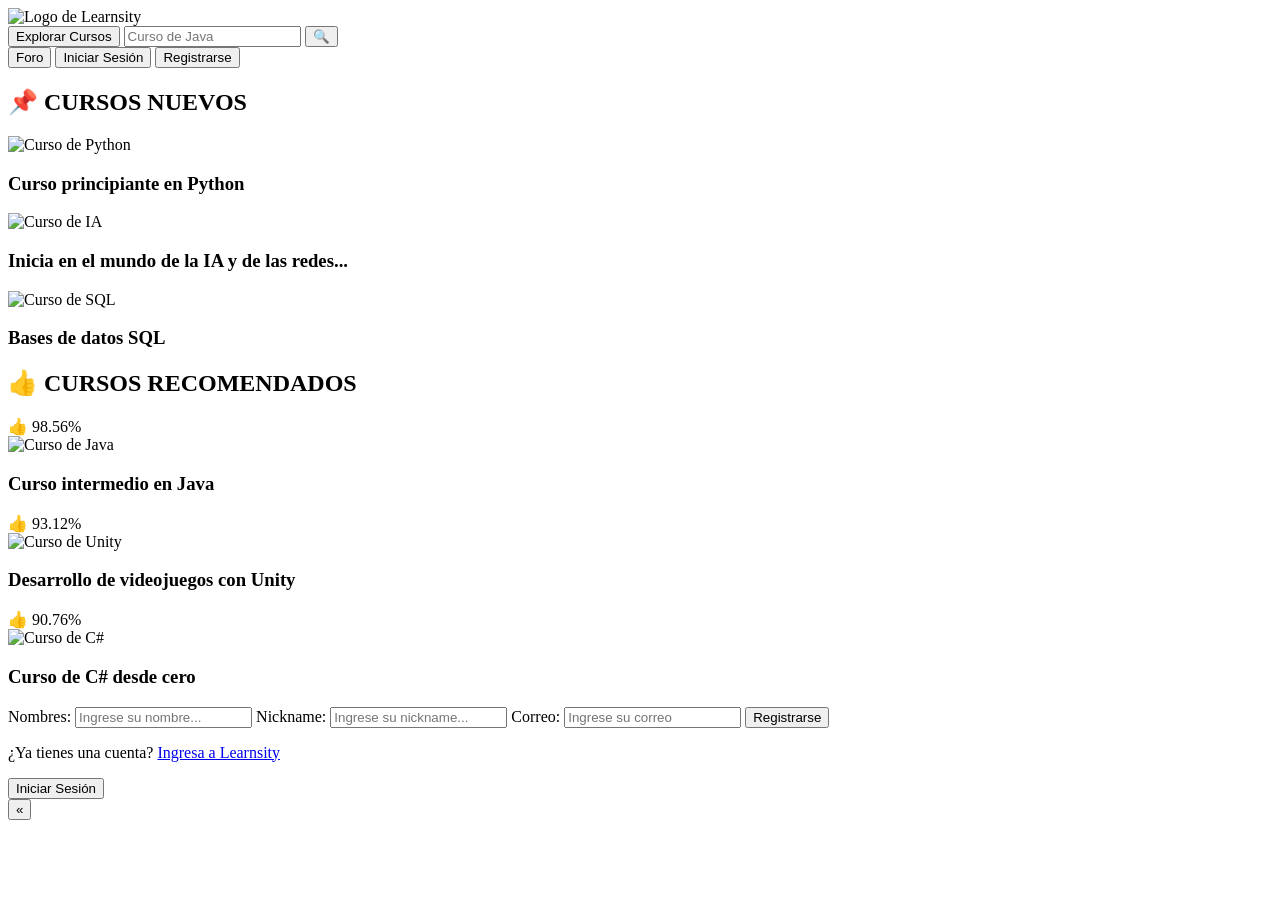
==== Modelo/index.html @ 1af33b61 "Learnsity1.0v" ====
<!DOCTYPE html>
<html lang="es">
<head>
  <meta charset="UTF-8">
  <meta name="viewport" content="width=device-width, initial-scale=1.0">
  <title>Learnsity</title>
  <link href="https://fonts.googleapis.com/css2?family=Inter:wght@400;600&display=swap" rel="stylesheet">
  <link rel="stylesheet" href="styles.css">
</head>
<body>
  <header>
    <img src="image1.jpg" alt="Logo de Learnsity">
    <div class="search-container">
      <button>Explorar Cursos</button>
      <input type="text" placeholder="Curso de Java">
      <button>🔍</button>
    </div>
    <div class="nav-buttons">
      <button onclick="location.href='foro.html'">Foro</button>
      <button>Iniciar Sesión</button>
      <button onclick="openSidebar()">Registrarse</button>
    </div>
  </header>
  <main>
    <div class="column">
      <h2>📌 CURSOS NUEVOS</h2>
      <div class="course">
        <img src="image2.jpg" alt="Curso de Python">
        <h3>Curso principiante en Python</h3>
      </div>
      <div class="course">
        <img src="image3.jpg" alt="Curso de IA">
        <h3>Inicia en el mundo de la IA y de las redes...</h3>
      </div>
      <div class="course">
        <img src="image4.jpg" alt="Curso de SQL">
        <h3>Bases de datos SQL</h3>
      </div>
    </div>
    <div class="column">
      <h2>👍 CURSOS RECOMENDADOS</h2>
      <div class="course">
        <div class="rating">👍 98.56%</div>
        <img src="image5.jpg" alt="Curso de Java">
        <h3>Curso intermedio en Java</h3>
      </div>
      <div class="course">
        <div class="rating">👍 93.12%</div>
        <img src="image6.jpg" alt="Curso de Unity">
        <h3>Desarrollo de videojuegos con Unity</h3>
      </div>
      <div class="course">
        <div class="rating">👍 90.76%</div>
        <img src="image7.jpg" alt="Curso de C#">
        <h3>Curso de C# desde cero</h3>
      </div>
    </div>
  </main>

  <div id="sidebar" class="sidebar">
    <form class="sidebar-form">
      <label for="nombre">Nombres:</label>
      <input type="text" id="nombre" name="nombre" placeholder="Ingrese su nombre...">

      <label for="nickname">Nickname:</label>
      <input type="text" id="nickname" name="nickname" placeholder="Ingrese su nickname...">

      <label for="correo">Correo:</label>
      <input type="email" id="correo" name="correo" placeholder="Ingrese su correo">

      <button type="submit">Registrarse</button>
      <p>¿Ya tienes una cuenta? <a href="#">Ingresa a Learnsity</a></p>
      <button type="button">Iniciar Sesión</button>
    </form>
    <button class="close-btn" onclick="closeSidebar()">&laquo;</button>
  </div>

  <script>
    function openSidebar() {
      document.getElementById("sidebar").style.right = "0";
    }
    function closeSidebar() {
      document.getElementById("sidebar").style.right = "-100%";
    }
  </script>
</body>
</html>
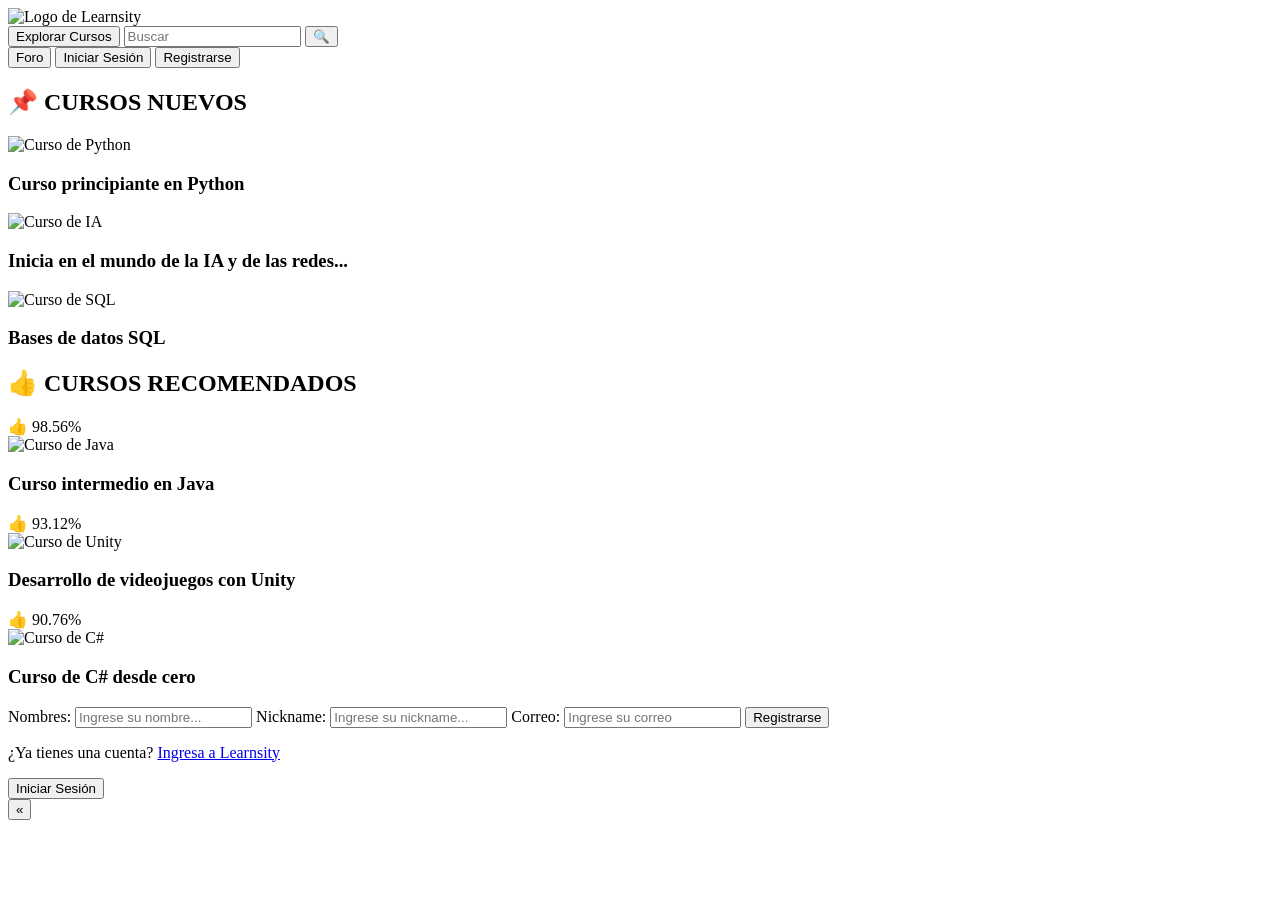
==== commit 6db337e5: "Learsity V1" ====
--- a/Modelo/index.html
+++ b/Modelo/index.html
@@ -5,14 +5,14 @@
   <meta name="viewport" content="width=device-width, initial-scale=1.0">
   <title>Learnsity</title>
   <link href="https://fonts.googleapis.com/css2?family=Inter:wght@400;600&display=swap" rel="stylesheet">
-  <link rel="stylesheet" href="styles.css">
+  <link rel="stylesheet" href="C:\Users\labf403\Downloads\Learnsity-20250613T212615Z-1-001\Learnsity\Vista\styles.css">
 </head>
 <body>
   <header>
-    <img src="image1.jpg" alt="Logo de Learnsity">
+    <img src="C:\Users\labf403\Downloads\Learnsity-20250613T212615Z-1-001\Learnsity\Recursos\img\image1.png" alt="Logo de Learnsity">
     <div class="search-container">
       <button>Explorar Cursos</button>
-      <input type="text" placeholder="Curso de Java">
+      <input type="text" placeholder="Buscar">
       <button>🔍</button>
     </div>
     <div class="nav-buttons">
@@ -25,15 +25,15 @@
     <div class="column">
       <h2>📌 CURSOS NUEVOS</h2>
       <div class="course">
-        <img src="image2.jpg" alt="Curso de Python">
+        <img src="C:\Users\labf403\Downloads\Learnsity-20250613T212615Z-1-001\Learnsity\Recursos\img\image2.png" alt="Curso de Python">
         <h3>Curso principiante en Python</h3>
       </div>
       <div class="course">
-        <img src="image3.jpg" alt="Curso de IA">
+        <img src="C:\Users\labf403\Downloads\Learnsity-20250613T212615Z-1-001\Learnsity\Recursos\img\image3.png" alt="Curso de IA">
         <h3>Inicia en el mundo de la IA y de las redes...</h3>
       </div>
       <div class="course">
-        <img src="image4.jpg" alt="Curso de SQL">
+        <img src="C:\Users\labf403\Downloads\Learnsity-20250613T212615Z-1-001\Learnsity\Recursos\img\image4.png" alt="Curso de SQL">
         <h3>Bases de datos SQL</h3>
       </div>
     </div>
@@ -41,17 +41,17 @@
       <h2>👍 CURSOS RECOMENDADOS</h2>
       <div class="course">
         <div class="rating">👍 98.56%</div>
-        <img src="image5.jpg" alt="Curso de Java">
+        <img src="C:\Users\labf403\Downloads\Learnsity-20250613T212615Z-1-001\Learnsity\Recursos\img\image5.png" alt="Curso de Java">
         <h3>Curso intermedio en Java</h3>
       </div>
       <div class="course">
         <div class="rating">👍 93.12%</div>
-        <img src="image6.jpg" alt="Curso de Unity">
+        <img src="C:\Users\labf403\Downloads\Learnsity-20250613T212615Z-1-001\Learnsity\Recursos\img\image6.png" alt="Curso de Unity">
         <h3>Desarrollo de videojuegos con Unity</h3>
       </div>
       <div class="course">
         <div class="rating">👍 90.76%</div>
-        <img src="image7.jpg" alt="Curso de C#">
+        <img src="C:\Users\labf403\Downloads\Learnsity-20250613T212615Z-1-001\Learnsity\Recursos\img\image7.png" alt="Curso de C#">
         <h3>Curso de C# desde cero</h3>
       </div>
     </div>
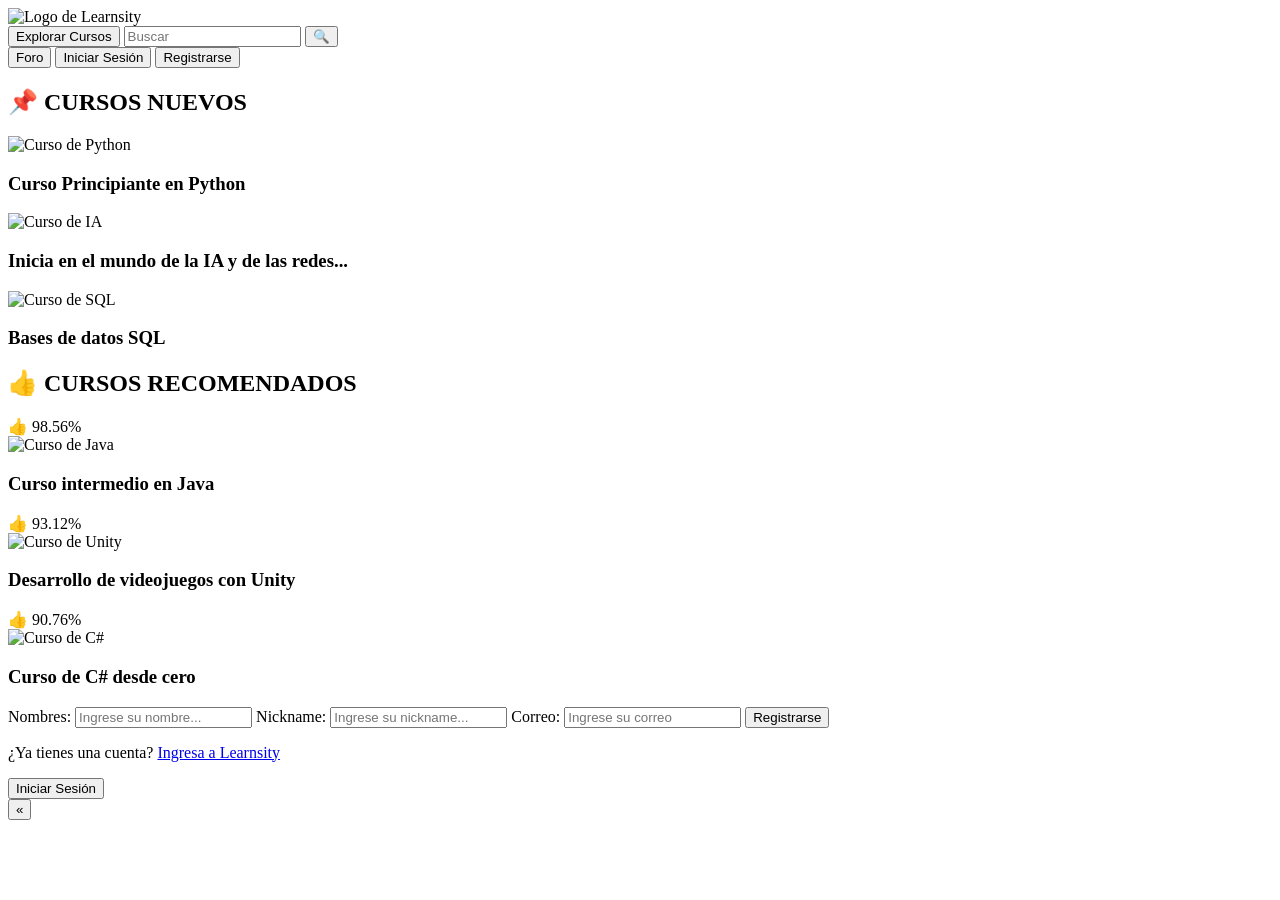
==== commit 1c71beed: "Learnsity V1.1" ====
--- a/Modelo/index.html
+++ b/Modelo/index.html
@@ -9,7 +9,9 @@
 </head>
 <body>
   <header>
-    <img src="C:\Users\labf403\Downloads\Learnsity-20250613T212615Z-1-001\Learnsity\Recursos\img\image1.png" alt="Logo de Learnsity">
+    <div onclick="location.href='index.html'" class="curso-card">
+      <img src="C:\Users\labf403\Downloads\Learnsity-20250613T212615Z-1-001\Learnsity\Recursos\img\image1.png" alt="Logo de Learnsity">
+    </div>
     <div class="search-container">
       <button>Explorar Cursos</button>
       <input type="text" placeholder="Buscar">
@@ -26,7 +28,10 @@
       <h2>📌 CURSOS NUEVOS</h2>
       <div class="course">
         <img src="C:\Users\labf403\Downloads\Learnsity-20250613T212615Z-1-001\Learnsity\Recursos\img\image2.png" alt="Curso de Python">
-        <h3>Curso principiante en Python</h3>
+        <div onclick="location.href='descripcion.html'" class="curso-card">
+          <h3>Curso Principiante en Python</h3>
+          <!-- Más contenido -->
+        </div>
       </div>
       <div class="course">
         <img src="C:\Users\labf403\Downloads\Learnsity-20250613T212615Z-1-001\Learnsity\Recursos\img\image3.png" alt="Curso de IA">
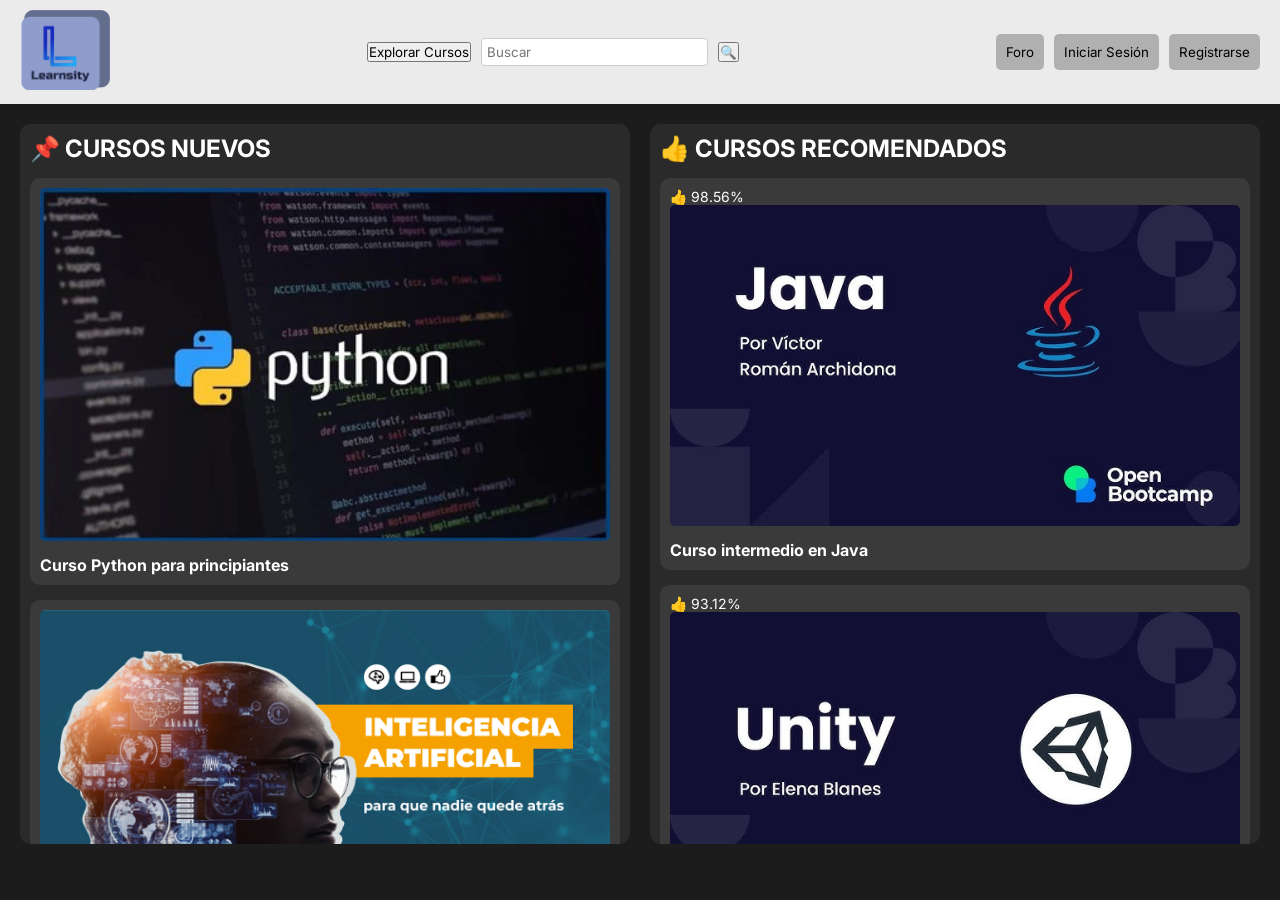
==== commit 2abb38c3: "Version completa de node.js" ====
--- a/Modelo/index.html
+++ b/Modelo/index.html
@@ -5,40 +5,37 @@
   <meta name="viewport" content="width=device-width, initial-scale=1.0">
   <title>Learnsity</title>
   <link href="https://fonts.googleapis.com/css2?family=Inter:wght@400;600&display=swap" rel="stylesheet">
-  <link rel="stylesheet" href="C:\Users\labf403\Downloads\Learnsity-20250613T212615Z-1-001\Learnsity\Vista\styles.css">
+  <link rel="stylesheet" href="..\Vista\styles.css">
 </head>
 <body>
+
   <header>
-    <div onclick="location.href='index.html'" class="curso-card">
-      <img src="C:\Users\labf403\Downloads\Learnsity-20250613T212615Z-1-001\Learnsity\Recursos\img\image1.png" alt="Logo de Learnsity">
+    <div onclick="location.href='index.html'" style="cursor: pointer;">
+     <img src="../Recursos/img/image1.png" alt="Logo de Learnsity">
     </div>
     <div class="search-container">
       <button>Explorar Cursos</button>
       <input type="text" placeholder="Buscar">
       <button>🔍</button>
     </div>
-    <div class="nav-buttons">
-      <button onclick="location.href='foro.html'">Foro</button>
-      <button>Iniciar Sesión</button>
-      <button onclick="openSidebar()">Registrarse</button>
-    </div>
-  </header>
+    <div id="nav-auth-buttons" class="nav-buttons">
+      </div>
+</header>
   <main>
     <div class="column">
       <h2>📌 CURSOS NUEVOS</h2>
       <div class="course">
-        <img src="C:\Users\labf403\Downloads\Learnsity-20250613T212615Z-1-001\Learnsity\Recursos\img\image2.png" alt="Curso de Python">
-        <div onclick="location.href='descripcion.html'" class="curso-card">
-          <h3>Curso Principiante en Python</h3>
-          <!-- Más contenido -->
+        <div onclick="location.href='descripcion.html'" class="curso-card" style="cursor: pointer;">
+        <img src="..\Recursos\img\image2.png" alt="Curso de Python">
+          <h3>Curso Python para principiantes</h3>
         </div>
       </div>
       <div class="course">
-        <img src="C:\Users\labf403\Downloads\Learnsity-20250613T212615Z-1-001\Learnsity\Recursos\img\image3.png" alt="Curso de IA">
+        <img src="..\Recursos\img\image3.png" alt="Curso de IA">
         <h3>Inicia en el mundo de la IA y de las redes...</h3>
       </div>
       <div class="course">
-        <img src="C:\Users\labf403\Downloads\Learnsity-20250613T212615Z-1-001\Learnsity\Recursos\img\image4.png" alt="Curso de SQL">
+        <img src="..\Recursos\img\image4.png" alt="Curso de SQL">
         <h3>Bases de datos SQL</h3>
       </div>
     </div>
@@ -46,47 +43,21 @@
       <h2>👍 CURSOS RECOMENDADOS</h2>
       <div class="course">
         <div class="rating">👍 98.56%</div>
-        <img src="C:\Users\labf403\Downloads\Learnsity-20250613T212615Z-1-001\Learnsity\Recursos\img\image5.png" alt="Curso de Java">
+        <img src="..\Recursos\img\image5.png" alt="Curso de Java">
         <h3>Curso intermedio en Java</h3>
       </div>
       <div class="course">
         <div class="rating">👍 93.12%</div>
-        <img src="C:\Users\labf403\Downloads\Learnsity-20250613T212615Z-1-001\Learnsity\Recursos\img\image6.png" alt="Curso de Unity">
+        <img src="..\Recursos\img\image6.png" alt="Curso de Unity">
         <h3>Desarrollo de videojuegos con Unity</h3>
       </div>
       <div class="course">
         <div class="rating">👍 90.76%</div>
-        <img src="C:\Users\labf403\Downloads\Learnsity-20250613T212615Z-1-001\Learnsity\Recursos\img\image7.png" alt="Curso de C#">
+        <img src="..\Recursos\img\image7.png" alt="Curso de C#">
         <h3>Curso de C# desde cero</h3>
       </div>
     </div>
   </main>
-
-  <div id="sidebar" class="sidebar">
-    <form class="sidebar-form">
-      <label for="nombre">Nombres:</label>
-      <input type="text" id="nombre" name="nombre" placeholder="Ingrese su nombre...">
-
-      <label for="nickname">Nickname:</label>
-      <input type="text" id="nickname" name="nickname" placeholder="Ingrese su nickname...">
-
-      <label for="correo">Correo:</label>
-      <input type="email" id="correo" name="correo" placeholder="Ingrese su correo">
-
-      <button type="submit">Registrarse</button>
-      <p>¿Ya tienes una cuenta? <a href="#">Ingresa a Learnsity</a></p>
-      <button type="button">Iniciar Sesión</button>
-    </form>
-    <button class="close-btn" onclick="closeSidebar()">&laquo;</button>
-  </div>
-
-  <script>
-    function openSidebar() {
-      document.getElementById("sidebar").style.right = "0";
-    }
-    function closeSidebar() {
-      document.getElementById("sidebar").style.right = "-100%";
-    }
-  </script>
+  <script src="..\Control\auth.js"></script>
 </body>
-</html>
+</html>
